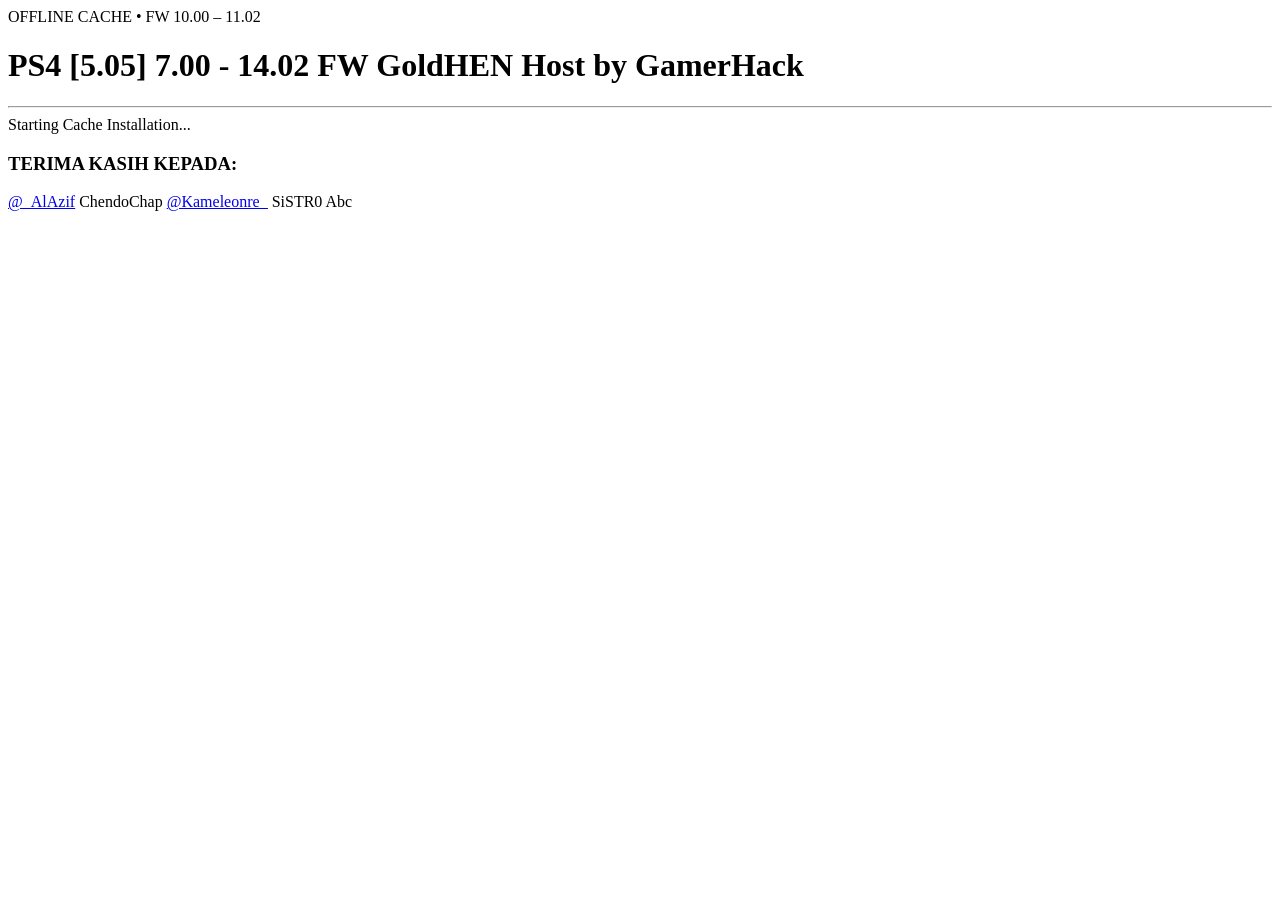
==== cacheslopkit.html @ abf4f0da "update cacheslopkit.html" ====
<!DOCTYPE html>
<html lang="en" manifest="css.manifest">
<head>
<meta charset="UTF-8">
<meta name="viewport" content="width=device-width, initial-scale=1.0">
<title>PS4 [5.05] 7.00 - 14.02 FW GoldHEN Host by GamerHack</title>
<link rel="stylesheet" href="style.css">
</head>
<body>
<script>
history.replaceState(null, null, 'index.html');
var histlength = history.length;
history.go(-histlength);

function DLProgress(e) {
  Percent = (Math.round(e.loaded / e.total * 100));
  window.msgs.innerHTML = "Installing Offline Cache: " + Percent + "%";
}

function DisplayCacheProgress() {
  window.msgs.innerHTML = "Cache Installed Successfully ✔";
  setTimeout(function () {
    window.msgs.innerHTML = "Now Close And Re-Open Your Browser ...";
  }, 1500);
}

window.applicationCache.addEventListener("progress", DLProgress, false);
window.applicationCache.oncached = function (e) { DisplayCacheProgress(); };
window.applicationCache.onupdateready = function (e) { DisplayCacheProgress(); };
window.applicationCache.onerror = function (e) {
  window.msgs.innerHTML = "Error Installing Cache! - Clear and Re-Open Your Browser ...";
};
</script>

<div class="card">
  <div class="badge">OFFLINE CACHE • FW 10.00 – 11.02</div>
  <h1 class="title">PS4 [5.05] 7.00 - 14.02 FW GoldHEN Host by GamerHack</h1>
  <hr class="divider">

  <div class="status-box">
    <div id="msgs">Starting Cache Installation...</div>
  </div>

  <div class="thanks-section">
    <h3>TERIMA KASIH KEPADA:</h3>
    <div class="credits-list">
      <a href="https://twitter.com/_AlAzif">@_AlAzif</a>
      <span class="credit-item">ChendoChap</span>
      <a href="https://x.com/Kameleonre_">@Kameleonre_</a>
      <span class="credit-item">SiSTR0</span>
      <span class="credit-item">Abc</span>
    </div>
  </div>
</div>

</body>
</html>
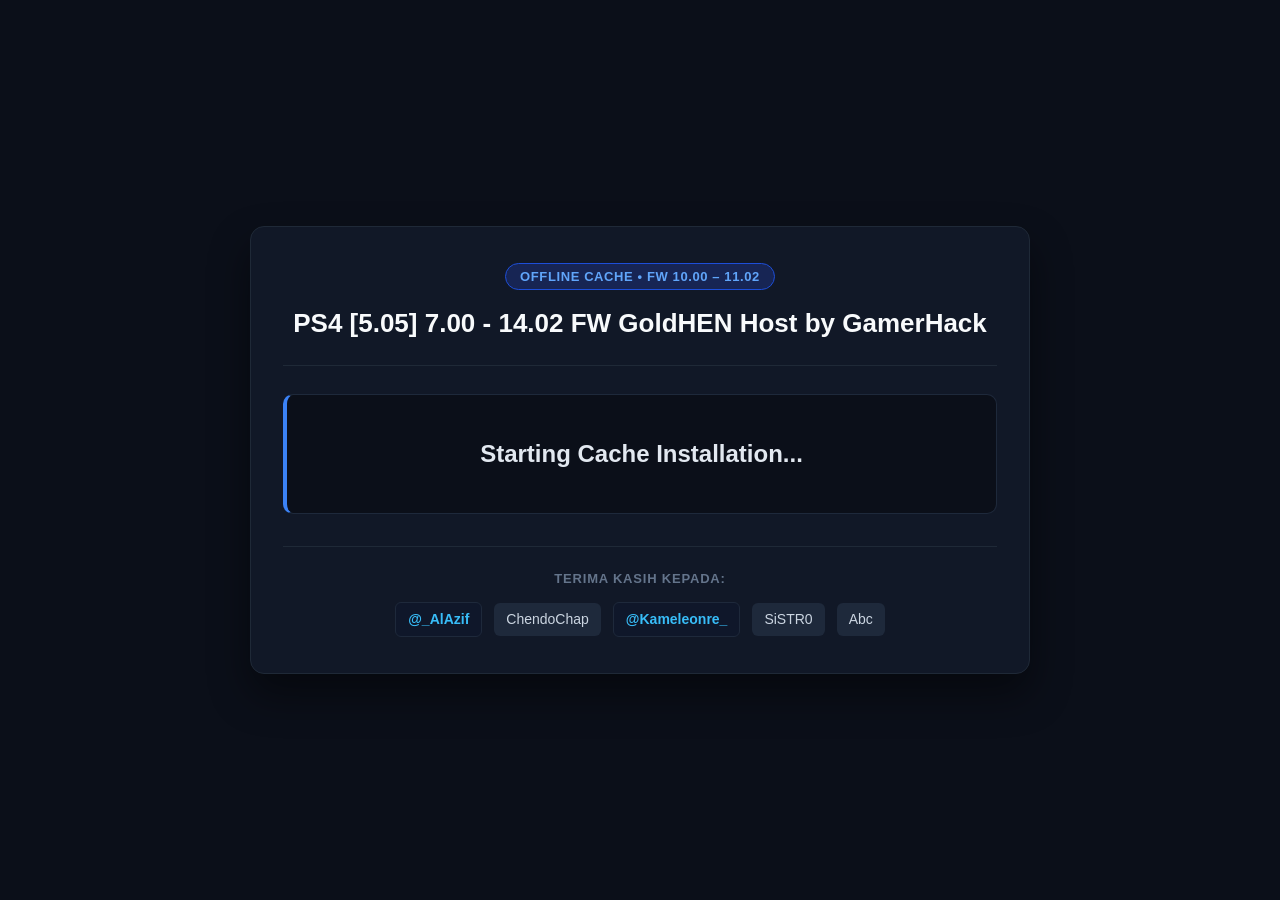
==== commit a69b1ca2: "update cacheslopkit.html" ====
--- a/cacheslopkit.html
+++ b/cacheslopkit.html
@@ -1,5 +1,5 @@
 <!DOCTYPE html>
-<html lang="en" manifest="css.manifest">
+<html lang="en" manifest="slopkit.manifest">
 <head>
 <meta charset="UTF-8">
 <meta name="viewport" content="width=device-width, initial-scale=1.0">
--- a/style.css
+++ b/style.css
@@ -0,0 +1,126 @@
+* {
+  box-sizing: border-box;
+  margin: 0;
+  padding: 0;
+}
+
+body {
+  background-color: #0b0f19;
+  color: #f1f5f9;
+  font-family: -apple-system, BlinkMacSystemFont, "Segoe UI", Roboto, Helvetica, Arial, sans-serif;
+  min-height: 100vh;
+  display: flex;
+  justify-content: center;
+  align-items: center;
+  padding: 24px;
+}
+
+.card {
+  width: 100%;
+  max-width: 780px;
+  background-color: #111827;
+  border: 1px solid #1f2937;
+  border-radius: 14px;
+  box-shadow: 0 20px 40px rgba(0, 0, 0, 0.45);
+  padding: 36px 32px;
+  text-align: center;
+}
+
+.badge {
+  display: inline-block;
+  background-color: #172554;
+  color: #60a5fa;
+  border: 1px solid #1d4ed8;
+  font-size: 13px;
+  font-weight: 600;
+  letter-spacing: 0.6px;
+  padding: 5px 14px;
+  border-radius: 999px;
+  margin-bottom: 16px;
+}
+
+.title {
+  font-size: 26px;
+  font-weight: 700;
+  color: #f8fafc;
+  line-height: 1.35;
+  margin-bottom: 24px;
+}
+
+.divider {
+  border: 0;
+  height: 1px;
+  background-color: #1f2937;
+  margin-bottom: 28px;
+}
+
+.status-box {
+  background-color: #0b0f19;
+  border: 1px solid #1e293b;
+  border-left: 4px solid #3b82f6;
+  border-radius: 10px;
+  padding: 36px 24px;
+  margin-bottom: 32px;
+  min-height: 120px;
+  display: flex;
+  justify-content: center;
+  align-items: center;
+}
+
+#msgs {
+  font-size: 24px;
+  font-weight: 600;
+  color: #e2e8f0;
+  line-height: 1.5;
+}
+
+.thanks-section {
+  padding-top: 20px;
+  border-top: 1px solid #1f2937;
+  font-size: 15px;
+  color: #94a3b8;
+  line-height: 1.8;
+}
+
+.thanks-section h3 {
+  display: block;
+  font-size: 13px;
+  text-transform: uppercase;
+  letter-spacing: 0.8px;
+  color: #64748b;
+  margin-bottom: 12px;
+  font-weight: 600;
+}
+
+.credits-list {
+  display: flex;
+  flex-wrap: wrap;
+  justify-content: center;
+  align-items: center;
+  gap: 8px 12px;
+}
+
+.credit-item {
+  color: #cbd5e1;
+  font-weight: 500;
+  background-color: #1e293b;
+  padding: 4px 12px;
+  border-radius: 6px;
+  font-size: 14px;
+}
+
+.thanks-section a {
+  color: #38bdf8;
+  text-decoration: none;
+  font-weight: 600;
+  background-color: #0f172a;
+  border: 1px solid #1e293b;
+  padding: 4px 12px;
+  border-radius: 6px;
+  font-size: 14px;
+}
+
+.thanks-section a:hover {
+  background-color: #1e293b;
+  border-color: #38bdf8;
+}
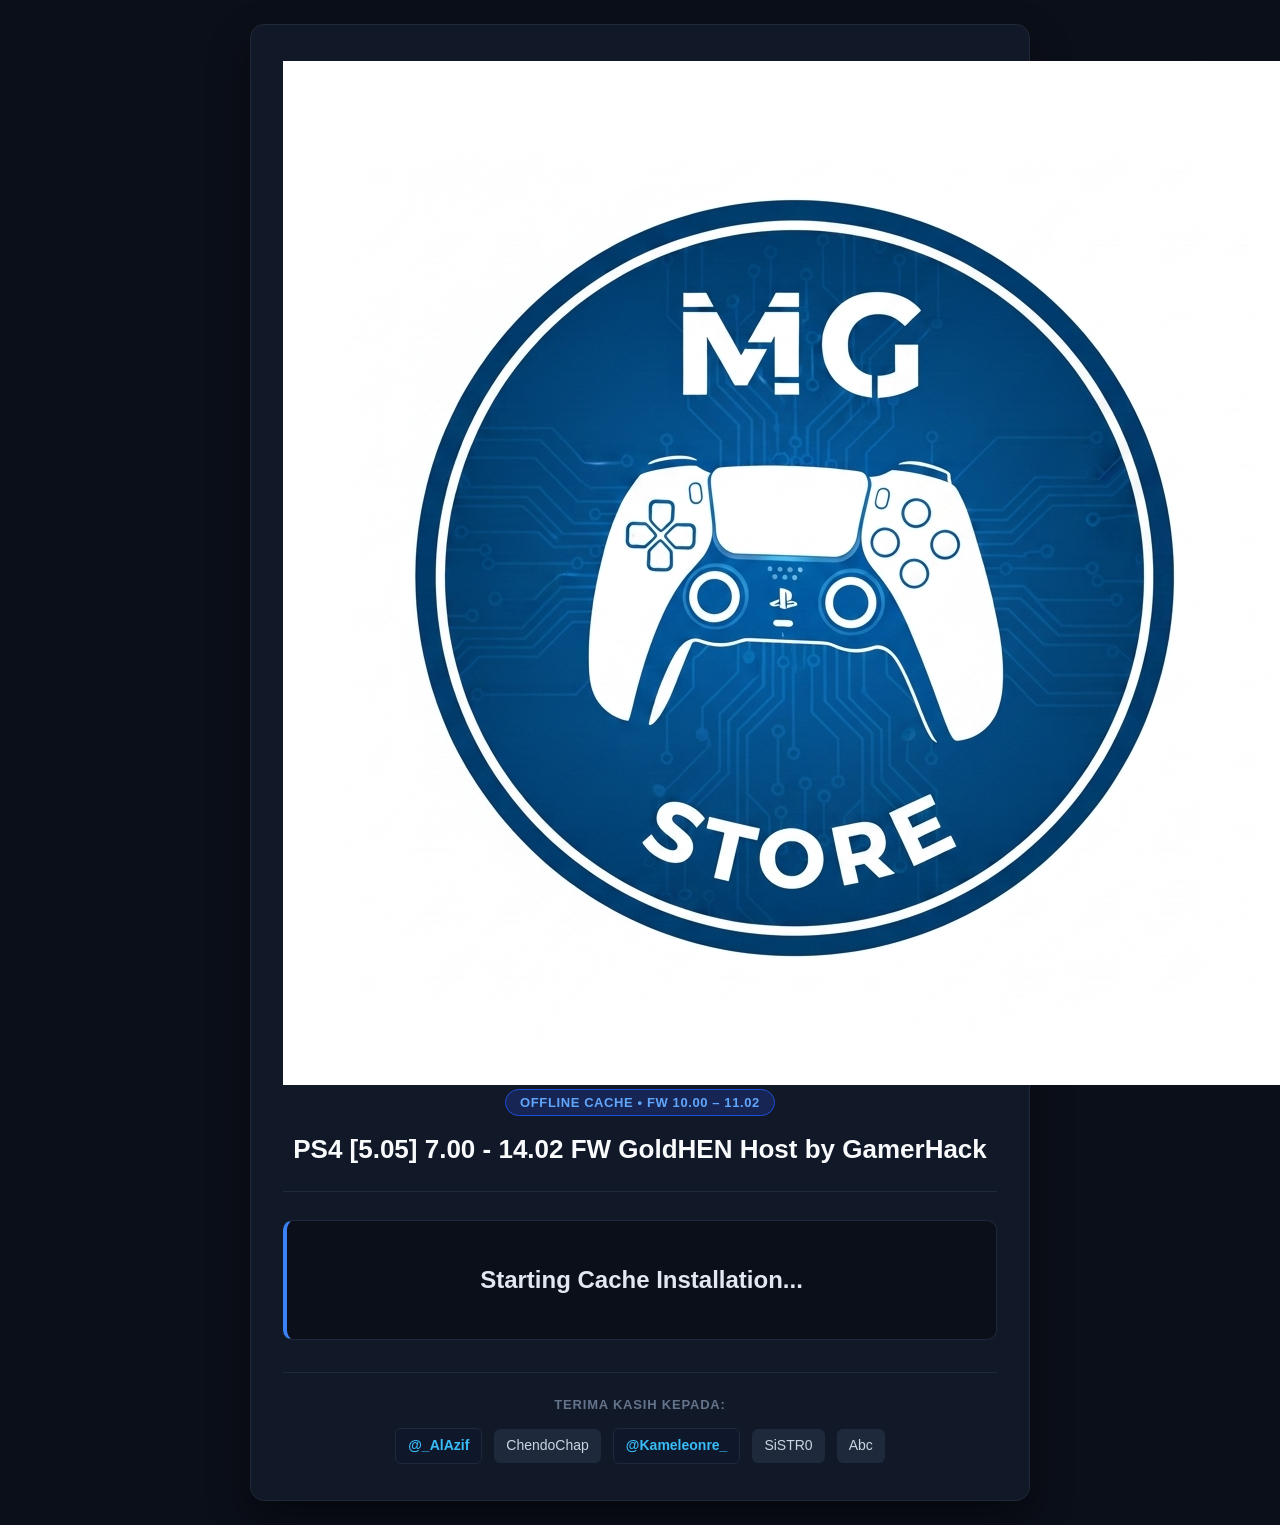
==== commit d72ce484: "update cacheslopkit.html" ====
--- a/cacheslopkit.html
+++ b/cacheslopkit.html
@@ -20,7 +20,7 @@
 function DisplayCacheProgress() {
   window.msgs.innerHTML = "Cache Installed Successfully ✔";
   setTimeout(function () {
-    window.msgs.innerHTML = "Now Close And Re-Open Your Browser ...";
+    window.location.replace("index.html");
   }, 1500);
 }
 
@@ -33,6 +33,10 @@
 </script>
 
 <div class="card">
+  <div class="logo-wrapper">
+    <img src="../logo.png" alt="MG Store Logo" class="logo-img">
+  </div>
+
   <div class="badge">OFFLINE CACHE • FW 10.00 – 11.02</div>
   <h1 class="title">PS4 [5.05] 7.00 - 14.02 FW GoldHEN Host by GamerHack</h1>
   <hr class="divider">
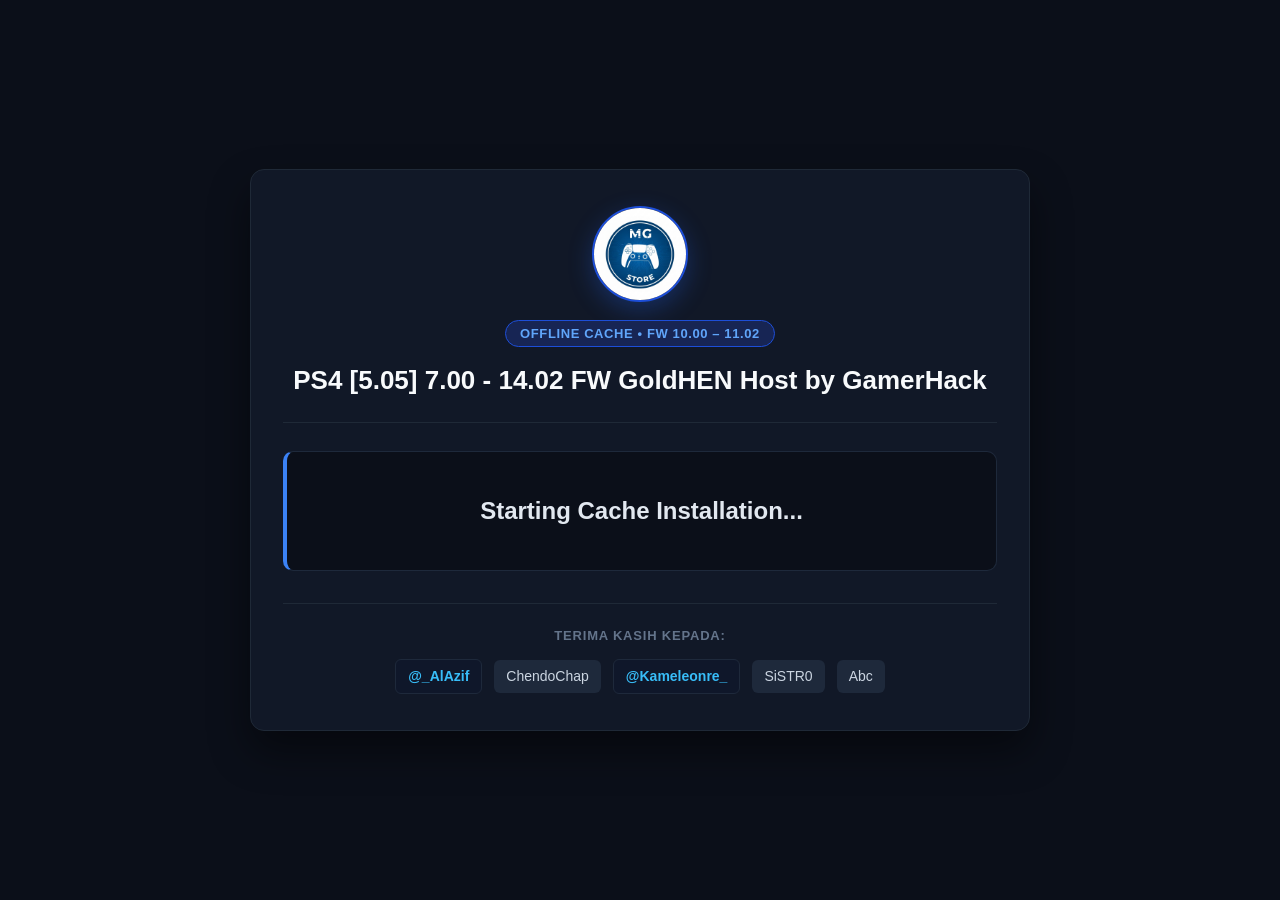
==== commit 4f273e73: "update cacheslopkit.html" ====
--- a/cacheslopkit.html
+++ b/cacheslopkit.html
@@ -1,10 +1,10 @@
 <!DOCTYPE html>
-<html lang="en" manifest="slopkit.manifest">
+<html lang="en" manifest="css.manifest">
 <head>
 <meta charset="UTF-8">
 <meta name="viewport" content="width=device-width, initial-scale=1.0">
 <title>PS4 [5.05] 7.00 - 14.02 FW GoldHEN Host by GamerHack</title>
-<link rel="stylesheet" href="style.css">
+<link rel="stylesheet" href="../style.css">
 </head>
 <body>
 <script>
@@ -34,7 +34,7 @@
 
 <div class="card">
   <div class="logo-wrapper">
-    <img src="../logo.png" alt="MG Store Logo" class="logo-img">
+    <img src="logo.png" alt="MG Store Logo" class="logo-img">
   </div>
 
   <div class="badge">OFFLINE CACHE • FW 10.00 – 11.02</div>
--- a/style.css
+++ b/style.css
@@ -24,6 +24,23 @@
   box-shadow: 0 20px 40px rgba(0, 0, 0, 0.45);
   padding: 36px 32px;
   text-align: center;
+}
+
+.logo-wrapper {
+  display: flex;
+  justify-content: center;
+  align-items: center;
+  margin-bottom: 18px;
+}
+
+.logo-img {
+  width: 96px;
+  height: 96px;
+  border-radius: 50%;
+  object-fit: cover;
+  border: 2px solid #1d4ed8;
+  box-shadow: 0 8px 24px rgba(37, 99, 235, 0.3);
+  background-color: #0b0f19;
 }
 
 .badge {
@@ -92,6 +109,23 @@
   font-weight: 600;
 }
 
+.credits {
+  padding-top: 20px;
+  border-top: 1px solid #1f2937;
+  font-size: 15px;
+  color: #94a3b8;
+  line-height: 1.8;
+}
+
+.credits-label {
+  display: block;
+  font-size: 13px;
+  text-transform: uppercase;
+  letter-spacing: 0.8px;
+  color: #64748b;
+  margin-bottom: 8px;
+}
+
 .credits-list {
   display: flex;
   flex-wrap: wrap;
@@ -109,6 +143,7 @@
   font-size: 14px;
 }
 
+.credits a,
 .thanks-section a {
   color: #38bdf8;
   text-decoration: none;
@@ -120,6 +155,7 @@
   font-size: 14px;
 }
 
+.credits a:hover,
 .thanks-section a:hover {
   background-color: #1e293b;
   border-color: #38bdf8;
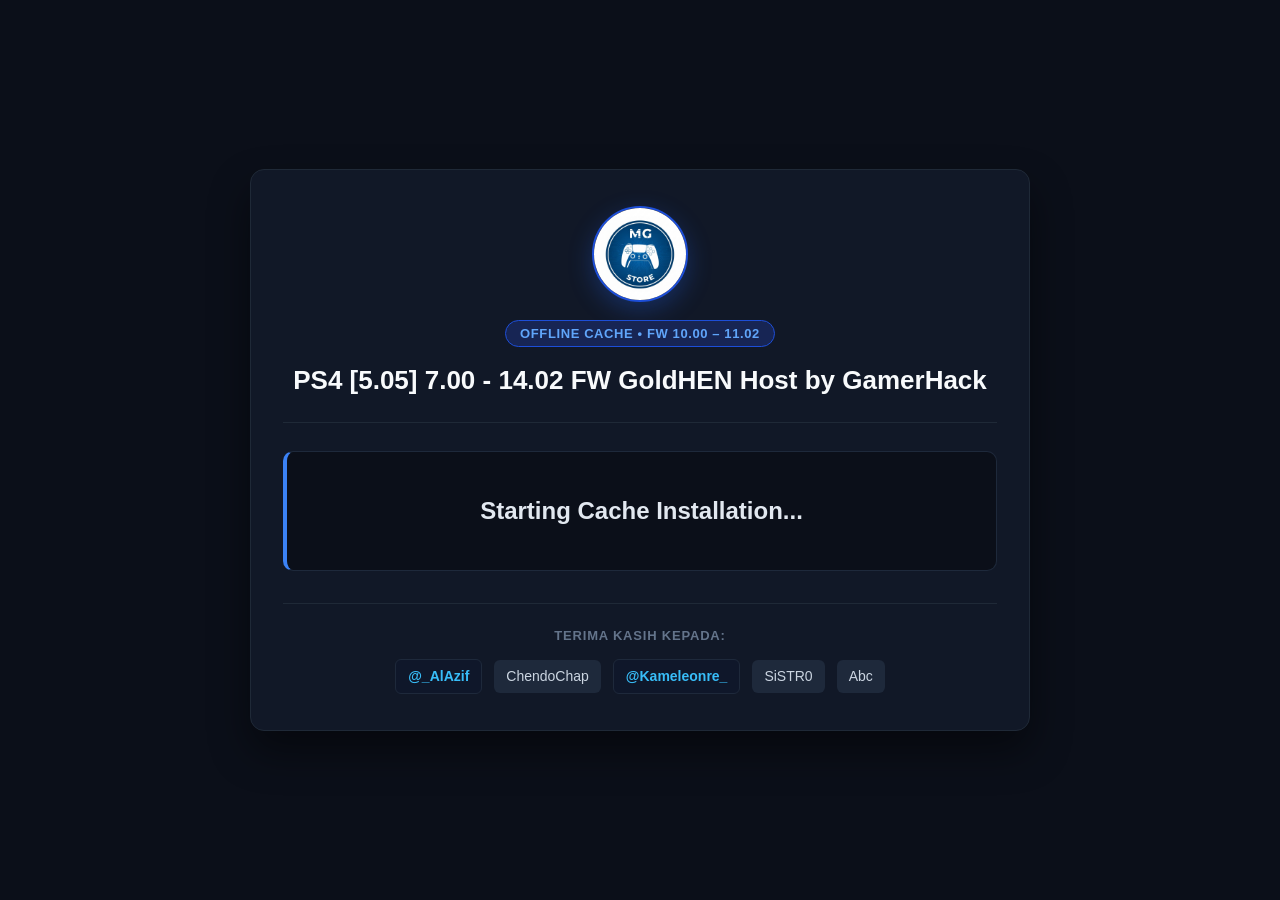
==== commit b38d4081: "update cacheslopkit.html" ====
--- a/cacheslopkit.html
+++ b/cacheslopkit.html
@@ -1,10 +1,10 @@
 <!DOCTYPE html>
-<html lang="en" manifest="css.manifest">
+<html lang="en" manifest="slopkit.manifest">
 <head>
 <meta charset="UTF-8">
 <meta name="viewport" content="width=device-width, initial-scale=1.0">
 <title>PS4 [5.05] 7.00 - 14.02 FW GoldHEN Host by GamerHack</title>
-<link rel="stylesheet" href="../style.css">
+<link rel="stylesheet" href="style.css">
 </head>
 <body>
 <script>
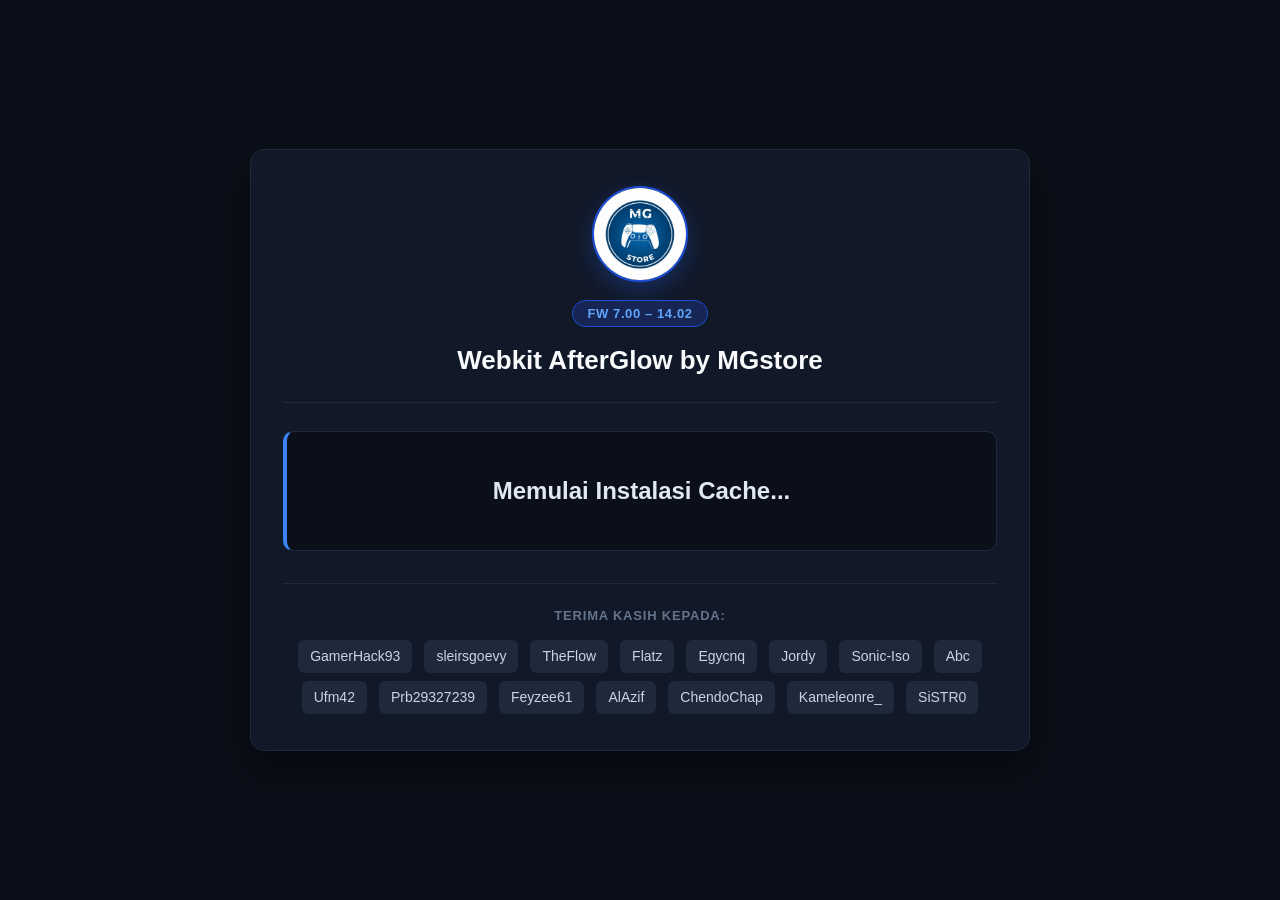
==== commit 4aee31c0: "update cacheslopkit.html" ====
--- a/cacheslopkit.html
+++ b/cacheslopkit.html
@@ -3,7 +3,7 @@
 <head>
 <meta charset="UTF-8">
 <meta name="viewport" content="width=device-width, initial-scale=1.0">
-<title>PS4 [5.05] 7.00 - 14.02 FW GoldHEN Host by GamerHack</title>
+<title>7.00- 14.02 Webkit by MGstore</title>
 <link rel="stylesheet" href="style.css">
 </head>
 <body>
@@ -14,11 +14,11 @@
 
 function DLProgress(e) {
   Percent = (Math.round(e.loaded / e.total * 100));
-  window.msgs.innerHTML = "Installing Offline Cache: " + Percent + "%";
+  window.msgs.innerHTML = "Menginstal Cache Offline: " + Percent + "%";
 }
 
 function DisplayCacheProgress() {
-  window.msgs.innerHTML = "Cache Installed Successfully ✔";
+  window.msgs.innerHTML = "Cache Berhasil Diinstal";
   setTimeout(function () {
     window.location.replace("index.html");
   }, 1500);
@@ -28,7 +28,7 @@
 window.applicationCache.oncached = function (e) { DisplayCacheProgress(); };
 window.applicationCache.onupdateready = function (e) { DisplayCacheProgress(); };
 window.applicationCache.onerror = function (e) {
-  window.msgs.innerHTML = "Error Installing Cache! - Clear and Re-Open Your Browser ...";
+  window.msgs.innerHTML = "Kesalahan Saat Menginstal Cache! - Bersihkan dan Buka Kembali Browser Anda ...";
 };
 </script>
 
@@ -37,22 +37,32 @@
     <img src="logo.png" alt="MG Store Logo" class="logo-img">
   </div>
 
-  <div class="badge">OFFLINE CACHE • FW 10.00 – 11.02</div>
-  <h1 class="title">PS4 [5.05] 7.00 - 14.02 FW GoldHEN Host by GamerHack</h1>
+  <div class="badge">FW 7.00 – 14.02</div>
+  <h1 class="title">Webkit AfterGlow by MGstore</h1>
   <hr class="divider">
 
   <div class="status-box">
-    <div id="msgs">Starting Cache Installation...</div>
+    <div id="msgs">Memulai Instalasi Cache...</div>
   </div>
 
   <div class="thanks-section">
     <h3>TERIMA KASIH KEPADA:</h3>
     <div class="credits-list">
-      <a href="https://twitter.com/_AlAzif">@_AlAzif</a>
-      <span class="credit-item">ChendoChap</span>
-      <a href="https://x.com/Kameleonre_">@Kameleonre_</a>
-      <span class="credit-item">SiSTR0</span>
-      <span class="credit-item">Abc</span>
+      <span class="credit-item">GamerHack93</span>
+            <span class="credit-item">sleirsgoevy</span>
+            <span class="credit-item">TheFlow</span>
+            <span class="credit-item">Flatz</span>
+            <span class="credit-item">Egycnq</span>
+            <span class="credit-item">Jordy</span>
+            <span class="credit-item">Sonic-Iso</span>
+            <span class="credit-item">Abc</span>
+            <span class="credit-item">Ufm42</span>
+            <span class="credit-item">Prb29327239</span>
+            <span class="credit-item">Feyzee61</span>
+            <span class="credit-item">AlAzif</span>
+            <span class="credit-item">ChendoChap</span>
+            <span class="credit-item">Kameleonre_</span>
+            <span class="credit-item">SiSTR0</span
     </div>
   </div>
 </div>
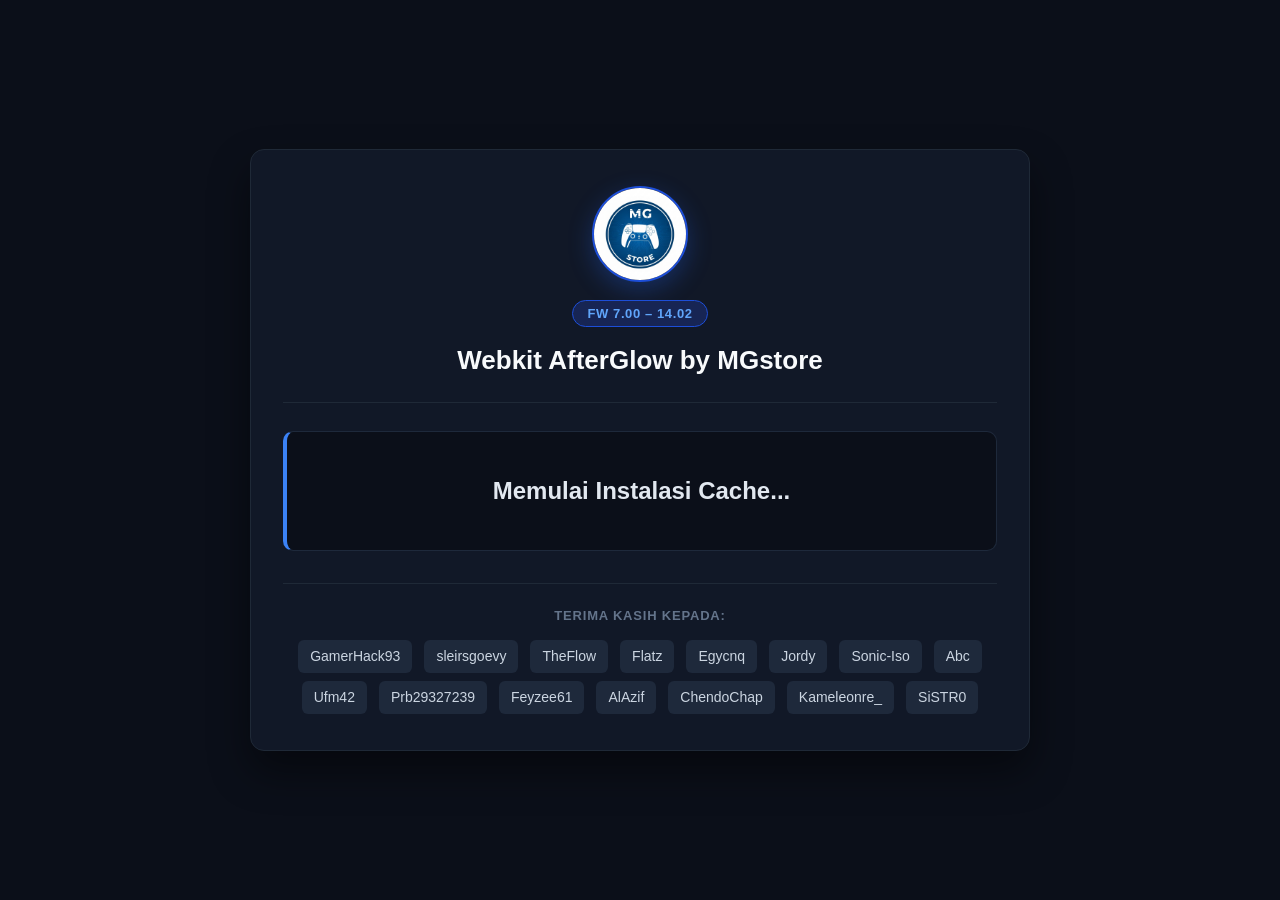
==== commit 4215f435: "update cacheslopkit.html" ====
--- a/cacheslopkit.html
+++ b/cacheslopkit.html
@@ -7,30 +7,6 @@
 <link rel="stylesheet" href="style.css">
 </head>
 <body>
-<script>
-history.replaceState(null, null, 'index.html');
-var histlength = history.length;
-history.go(-histlength);
-
-function DLProgress(e) {
-  Percent = (Math.round(e.loaded / e.total * 100));
-  window.msgs.innerHTML = "Menginstal Cache Offline: " + Percent + "%";
-}
-
-function DisplayCacheProgress() {
-  window.msgs.innerHTML = "Cache Berhasil Diinstal";
-  setTimeout(function () {
-    window.location.replace("index.html");
-  }, 1500);
-}
-
-window.applicationCache.addEventListener("progress", DLProgress, false);
-window.applicationCache.oncached = function (e) { DisplayCacheProgress(); };
-window.applicationCache.onupdateready = function (e) { DisplayCacheProgress(); };
-window.applicationCache.onerror = function (e) {
-  window.msgs.innerHTML = "Kesalahan Saat Menginstal Cache! - Bersihkan dan Buka Kembali Browser Anda ...";
-};
-</script>
 
 <div class="card">
   <div class="logo-wrapper">
@@ -49,23 +25,68 @@
     <h3>TERIMA KASIH KEPADA:</h3>
     <div class="credits-list">
       <span class="credit-item">GamerHack93</span>
-            <span class="credit-item">sleirsgoevy</span>
-            <span class="credit-item">TheFlow</span>
-            <span class="credit-item">Flatz</span>
-            <span class="credit-item">Egycnq</span>
-            <span class="credit-item">Jordy</span>
-            <span class="credit-item">Sonic-Iso</span>
-            <span class="credit-item">Abc</span>
-            <span class="credit-item">Ufm42</span>
-            <span class="credit-item">Prb29327239</span>
-            <span class="credit-item">Feyzee61</span>
-            <span class="credit-item">AlAzif</span>
-            <span class="credit-item">ChendoChap</span>
-            <span class="credit-item">Kameleonre_</span>
-            <span class="credit-item">SiSTR0</span
+      <span class="credit-item">sleirsgoevy</span>
+      <span class="credit-item">TheFlow</span>
+      <span class="credit-item">Flatz</span>
+      <span class="credit-item">Egycnq</span>
+      <span class="credit-item">Jordy</span>
+      <span class="credit-item">Sonic-Iso</span>
+      <span class="credit-item">Abc</span>
+      <span class="credit-item">Ufm42</span>
+      <span class="credit-item">Prb29327239</span>
+      <span class="credit-item">Feyzee61</span>
+      <span class="credit-item">AlAzif</span>
+      <span class="credit-item">ChendoChap</span>
+      <span class="credit-item">Kameleonre_</span>
+      <span class="credit-item">SiSTR0</span>
     </div>
   </div>
 </div>
 
+<script>
+history.replaceState(null, null, 'index.html');
+var histlength = history.length;
+history.go(-histlength);
+
+var msgsEl = document.getElementById("msgs");
+var isRedirecting = false;
+
+function setMsg(text) {
+  if (msgsEl) {
+    msgsEl.innerHTML = text;
+  }
+}
+
+function redirectSameWindow() {
+  if (isRedirecting) return;
+  isRedirecting = true;
+  setTimeout(function () {
+    window.location.replace("index.html");
+  }, 1500);
+}
+
+function DLProgress(e) {
+  if (e && e.total > 0) {
+    var percent = Math.round((e.loaded / e.total) * 100);
+    setMsg("Menginstal Cache Offline: " + percent + "%");
+  } else {
+    setMsg("Menginstal Cache Offline...");
+  }
+}
+
+function DisplayCacheProgress() {
+  setMsg("Cache Berhasil Diinstal");
+  redirectSameWindow();
+}
+
+if (window.applicationCache) {
+  window.applicationCache.addEventListener("progress", DLProgress, false);
+  window.applicationCache.oncached = function () { DisplayCacheProgress(); };
+  window.applicationCache.onupdateready = function () { DisplayCacheProgress(); };
+  window.applicationCache.onerror = function () {
+    setMsg("Kesalahan Saat Menginstal Cache! - Bersihkan dan Buka Kembali Browser Anda ...");
+  };
+}
+</script>
 </body>
 </html>
